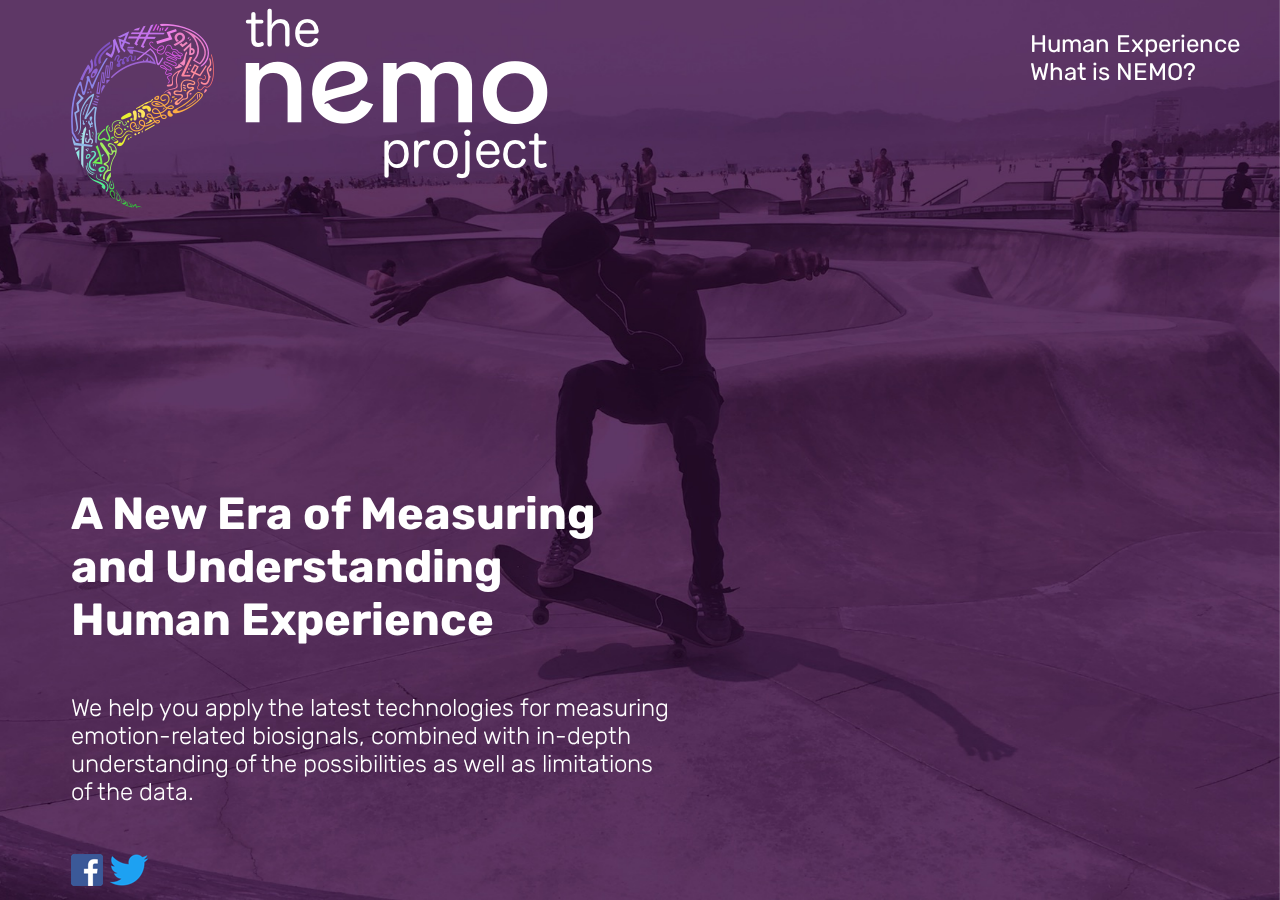
==== index.html @ 14ca85c5 "Update index.html" ====
<meta name="viewport" content="width=device-width, initial-scale=1.0">
<html>
<head>
  <title>Team NEMO</title>
  <link href="https://fonts.googleapis.com/css?family=Rubik:300,400" rel="stylesheet">
  <link rel="stylesheet" type="text/css" href="style.css">
</head>
<body>
  <div id="container">
    <ul id="menu">
      <li><a href="humanexperience.html">Human Experience</a></li>
      <li><a href="whatisnemo.html">What is NEMO?</a></li>
    </ul>
    <img id="logo" alt="Team NEMO" src="img/thenemoproject.png">
    <div class="bottom">
      <h1>A New Era of Measuring and Understanding Human Experience</h1>
      <p>We help you apply the latest technologies for measuring emotion-related biosignals, combined with in-depth understanding of the possibilities as well as limitations of the data.</p>
      <p>
        <a href="https://www.facebook.com/Team-NEMO-863490017074522" target="_blank"><img src="img/Facebook.png"></a>
        <a href="https://twitter.com/NEMO_hki" target="_blank"><img src="img/Twitter.png"></a>
      </p>
    </div>
  </div>
</body>
</html>
---- style.css ----
body:before {
  content: "";
  display: block;
  position: fixed;
  left: 0;
  top: 0;
  width: 100%;
  height: 100%;
  z-index: -10;
  background: url(img/bg_bright.jpg) no-repeat center center;
  -webkit-background-size: cover;
  -moz-background-size: cover;
  -o-background-size: cover;
  background-size: cover;
}

body {
  font-family: 'Rubik', sans-serif;
  font-size: 24px;
  font-weight: 300;
  color: white;
}

img {
  max-width: 100%;
}

a {
  text-decoration: none;
  color: white;
}

.reflogo {
  height: 80px;
}

#logo {
  margin-bottom: 2em;
}

#container {
  height: 100%;
  margin: 0% 5% 0 5%;
  border-collapse: collapse;
  display: table;
  max-width: 600px;
}

#menu {
  position: absolute;
  right: 30px;
  top: 30px;
  margin: 0;
  padding: 0;
  list-style-type: none;
  font-weight: 400;
  width: 220px;
}

.bottom {
  margin: 0 5% 0 0;
  display : table-row;
  vertical-align : bottom;
  height: 1px;
}

h1 {
  font-size: 45px;
}

p {
  margin-top: 2em;
}

@media screen and (min-width: 500px) and (max-height: 700px), screen and (max-width: 500px) and (max-height: 460px) {
  #container {
    min-height: 0;
  }
}

@media screen and (max-width: 500px) {
  h1 {
    font-size: 24px;
  }
  body {
    font-size: 16px;
  }
  .reflogo {
    height: 60px;
  }
}

@media screen and (max-width: 820px) {
  #menu {
    position: relative;
    left: 0;
    top: 0;
    margin-bottom: 1em;
    width: auto;
  }
  #menu li {
    display: inline-block;
    border-bottom: 1px solid;
    margin: 0 0.2em 0 0.2em;
  }
}
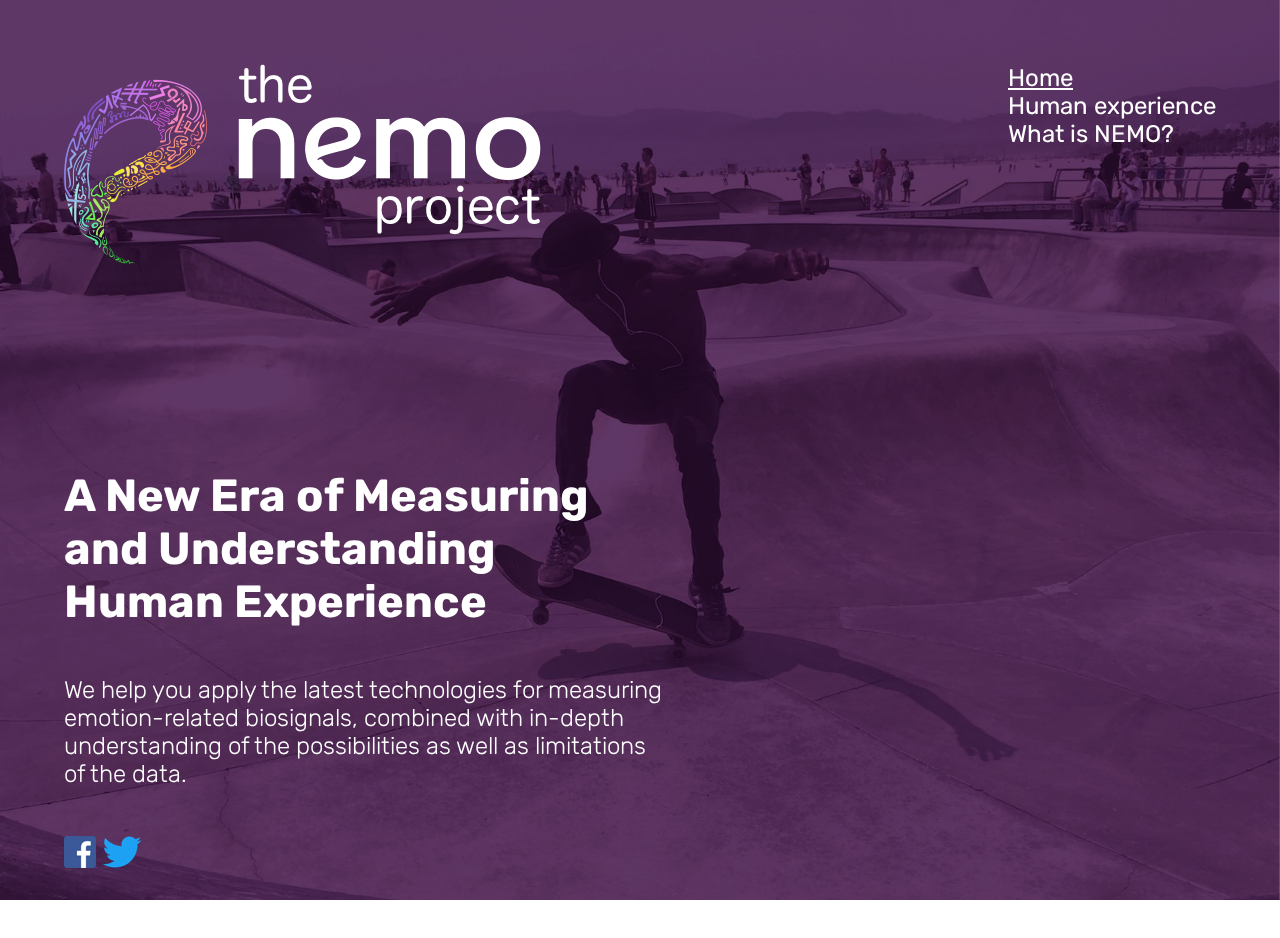
==== commit 1879f3e2: "navicon" ====
--- a/index.html
+++ b/index.html
@@ -4,13 +4,22 @@
   <title>Team NEMO</title>
   <link href="https://fonts.googleapis.com/css?family=Rubik:300,400" rel="stylesheet">
   <link rel="stylesheet" type="text/css" href="style.css">
+  <link rel="stylesheet" type="text/css" href="navicon.css">
+  <script src="script.js"></script>
 </head>
-<body>
-  <div id="container">
+<body onload="init()">
+  <div id="menuContainer">
+    <div id="nav-icon2">
+      <span></span><span></span><span></span><span></span><span></span><span></span>
+    </div>
     <ul id="menu">
-      <li><a href="humanexperience.html">Human Experience</a></li>
+      <li class="selected"><a href="#">Home</a></li>
+      <li><a href="humanexperience.html">Human experience</a></li>
       <li><a href="whatisnemo.html">What is NEMO?</a></li>
     </ul>
+  </div>
+  
+  <div id="container">
     <img id="logo" alt="Team NEMO" src="img/thenemoproject.png">
     <div class="bottom">
       <h1>A New Era of Measuring and Understanding Human Experience</h1>
--- a/style.css
+++ b/style.css
@@ -19,6 +19,7 @@
   font-size: 24px;
   font-weight: 300;
   color: white;
+  margin: 0;
 }
 
 img {
@@ -39,26 +40,38 @@
 }
 
 #container {
-  height: 100%;
-  margin: 0% 5% 0 5%;
+  height: 90%;
+  margin: 5% 5% 5% 5%;
   border-collapse: collapse;
   display: table;
   max-width: 600px;
 }
 
+#menuContainer {
+  position: relative;
+  float: right;
+  font-weight: 400;
+  margin-right: 5%;
+}
+
 #menu {
-  position: absolute;
-  right: 30px;
-  top: 30px;
+  position: relative;
+  width: 100%;
+  list-style-type: none;
   margin: 0;
   padding: 0;
-  list-style-type: none;
-  font-weight: 400;
-  width: 220px;
+}
+
+#nav-icon2 {
+  position: relative;
+  width: 60px;
+  float: right;
+  display: none;
+  z-index: 10;
 }
 
 .bottom {
-  margin: 0 5% 0 0;
+  margin: 0 0 0 0;
   display : table-row;
   vertical-align : bottom;
   height: 1px;
@@ -72,11 +85,44 @@
   margin-top: 2em;
 }
 
+li.selected {
+  text-decoration: underline;
+}
+
 @media screen and (min-width: 500px) and (max-height: 700px), screen and (max-width: 500px) and (max-height: 460px) {
   #container {
     min-height: 0;
   }
 }
+
+
+@media screen and (max-width: 820px) {
+  #menu {
+    display: none;
+    /*top: 0px;*/
+    text-align: center;
+  }
+  #nav-icon2 {
+    display: block;
+  }
+  #menuContainer {
+    width: 90%;
+    padding-left: 5%;
+    padding-right: 5%;
+    margin: 0;
+  }
+  #menuContainer.open #menu {
+    display: block;
+  }
+  #menuContainer.open {
+    padding-top: 5%;
+    padding-bottom: 5%;
+    background-color: rgba(94, 54, 104, 1);
+    background: linear-gradient(rgba(94, 54, 104, 1), rgba(0,0,0,0));
+    height: 85px;
+  }
+}
+
 
 @media screen and (max-width: 500px) {
   h1 {
@@ -88,19 +134,7 @@
   .reflogo {
     height: 60px;
   }
+  #nav-icon2 {
+    zoom: 50%;
+  }
 }
-
-@media screen and (max-width: 820px) {
-  #menu {
-    position: relative;
-    left: 0;
-    top: 0;
-    margin-bottom: 1em;
-    width: auto;
-  }
-  #menu li {
-    display: inline-block;
-    border-bottom: 1px solid;
-    margin: 0 0.2em 0 0.2em;
-  }
-}--- a/navicon.css
+++ b/navicon.css
@@ -0,0 +1,85 @@
+
+/* Icon 2 */
+
+#nav-icon2 span {
+  display: block;
+  position: absolute;
+  height: 9px;
+  width: 50%;
+  background: white;
+  opacity: 1;
+  -webkit-transform: rotate(0deg);
+  -moz-transform: rotate(0deg);
+  -o-transform: rotate(0deg);
+  transform: rotate(0deg);
+  -webkit-transition: .25s ease-in-out;
+  -moz-transition: .25s ease-in-out;
+  -o-transition: .25s ease-in-out;
+  transition: .25s ease-in-out;
+}
+
+#nav-icon2 span:nth-child(even) {
+  left: 50%;
+  border-radius: 0 9px 9px 0;
+}
+
+#nav-icon2 span:nth-child(odd) {
+  left:1px;
+  border-radius: 9px 0 0 9px;
+}
+
+#nav-icon2 span:nth-child(1), #nav-icon2 span:nth-child(2) {
+  top: 0px;
+}
+
+#nav-icon2 span:nth-child(3), #nav-icon2 span:nth-child(4) {
+  top: 18px;
+}
+
+#nav-icon2 span:nth-child(5), #nav-icon2 span:nth-child(6) {
+  top: 36px;
+}
+
+#nav-icon2.open span:nth-child(1),#nav-icon2.open span:nth-child(6) {
+  -webkit-transform: rotate(45deg);
+  -moz-transform: rotate(45deg);
+  -o-transform: rotate(45deg);
+  transform: rotate(45deg);
+}
+
+#nav-icon2.open span:nth-child(2),#nav-icon2.open span:nth-child(5) {
+  -webkit-transform: rotate(-45deg);
+  -moz-transform: rotate(-45deg);
+  -o-transform: rotate(-45deg);
+  transform: rotate(-45deg);
+}
+
+#nav-icon2.open span:nth-child(1) {
+  left: 5px;
+  top: 7px;
+}
+
+#nav-icon2.open span:nth-child(2) {
+  left: calc(50% - 5px);
+  top: 7px;
+}
+
+#nav-icon2.open span:nth-child(3) {
+  left: -50%;
+  opacity: 0;
+}
+
+#nav-icon2.open span:nth-child(4) {
+  left: 100%;
+  opacity: 0;
+}
+
+#nav-icon2.open span:nth-child(5) {
+  left: 5px;
+  top: 29px;
+}
+
+#nav-icon2.open span:nth-child(6) {
+  left: calc(50% - 5px);
+  top: 29px;
+}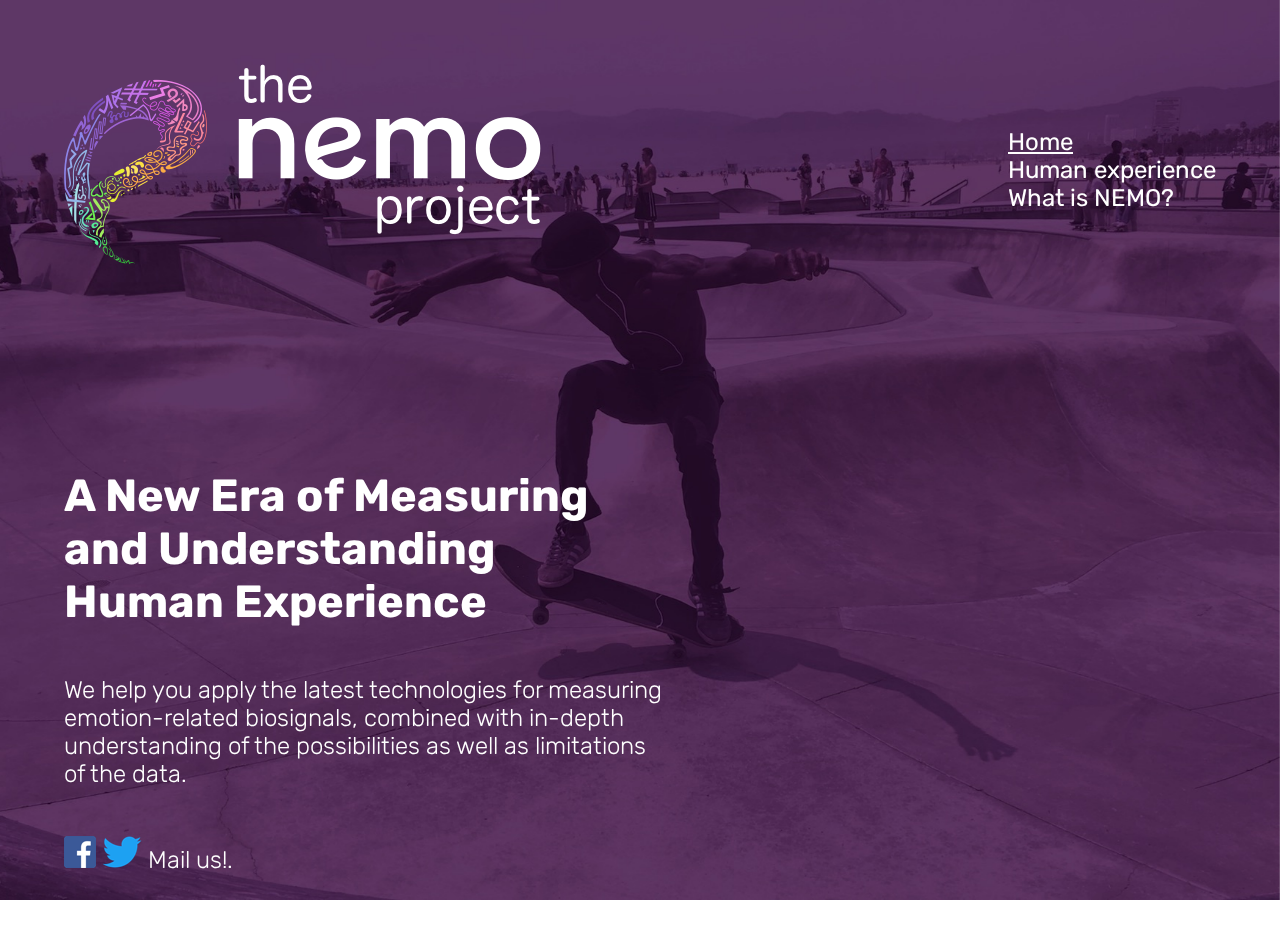
==== commit fdbc1512: "Update index.html" ====
--- a/index.html
+++ b/index.html
@@ -27,6 +27,7 @@
       <p>
         <a href="https://www.facebook.com/Team-NEMO-863490017074522" target="_blank"><img src="img/Facebook.png"></a>
         <a href="https://twitter.com/NEMO_hki" target="_blank"><img src="img/Twitter.png"></a>
+        <a href="mailto:info@nemoproject.co">Mail us!</a>.
       </p>
     </div>
   </div>
--- a/style.css
+++ b/style.css
@@ -20,10 +20,6 @@
   font-weight: 300;
   color: white;
   margin: 0;
-}
-
-img {
-  max-width: 100%;
 }
 
 a {
@@ -52,6 +48,9 @@
   float: right;
   font-weight: 400;
   margin-right: 5%;
+  height: 0px;
+  transition: height 0.5s ease-out;
+  padding-top: 5%;
 }
 
 #menu {
@@ -97,10 +96,15 @@
 
 
 @media screen and (max-width: 820px) {
+  img {
+    max-width: 75%;
+  }
   #menu {
-    display: none;
-    /*top: 0px;*/
+    display: block;
+    top: -150px;
+    opacity: 0;
     text-align: center;
+    transition: all 0.5s ease-out;
   }
   #nav-icon2 {
     display: block;
@@ -113,6 +117,8 @@
   }
   #menuContainer.open #menu {
     display: block;
+    top: 0;
+    opacity: 1;
   }
   #menuContainer.open {
     padding-top: 5%;
@@ -134,7 +140,4 @@
   .reflogo {
     height: 60px;
   }
-  #nav-icon2 {
-    zoom: 50%;
-  }
 }
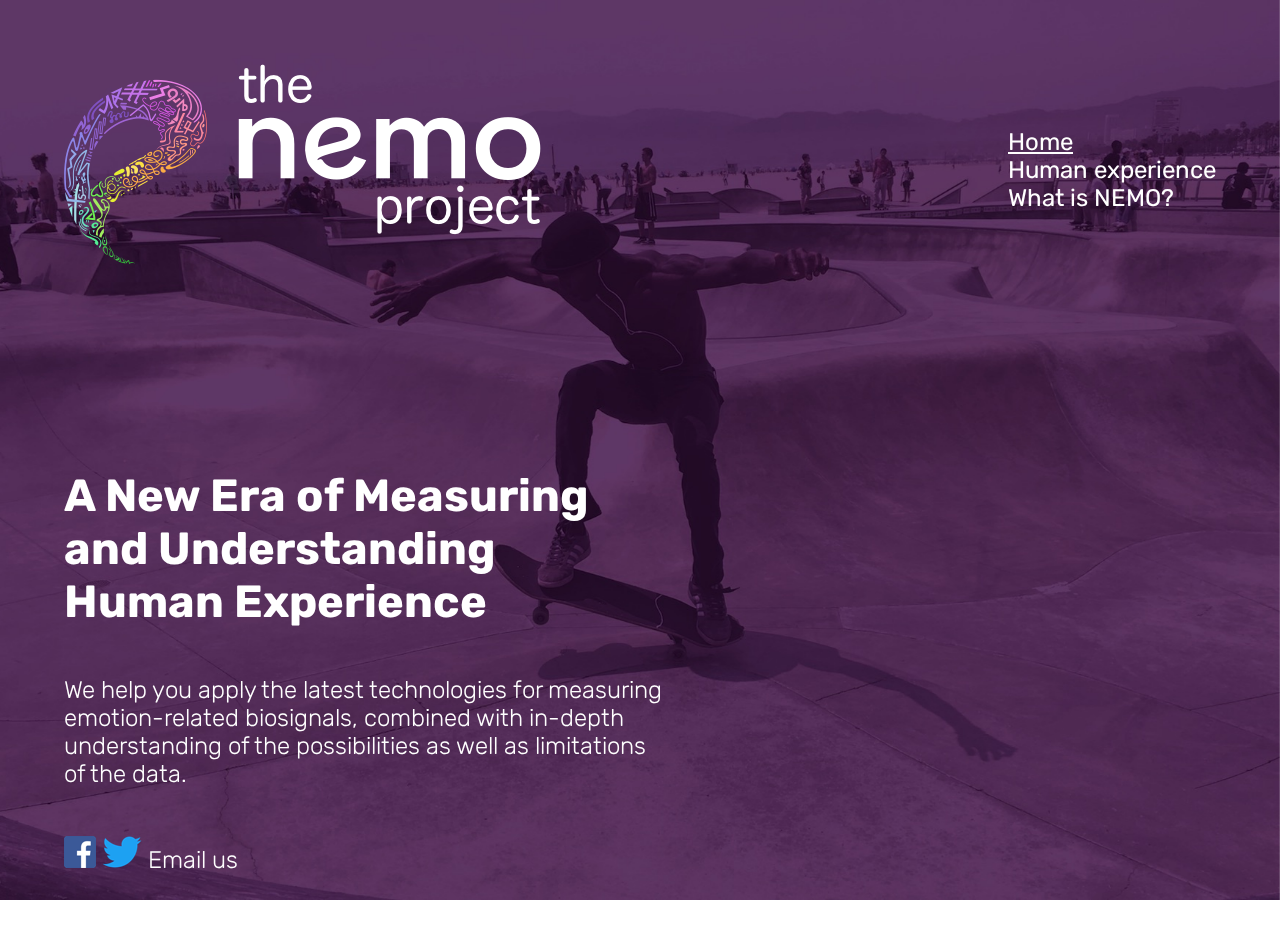
==== commit 28258af6: "Update index.html" ====
--- a/index.html
+++ b/index.html
@@ -27,7 +27,7 @@
       <p>
         <a href="https://www.facebook.com/Team-NEMO-863490017074522" target="_blank"><img src="img/Facebook.png"></a>
         <a href="https://twitter.com/NEMO_hki" target="_blank"><img src="img/Twitter.png"></a>
-        <a href="mailto:info@nemoproject.co">Mail us!</a>.
+        <a href="mailto:info@nemoproject.co">Email us</a>
       </p>
     </div>
   </div>
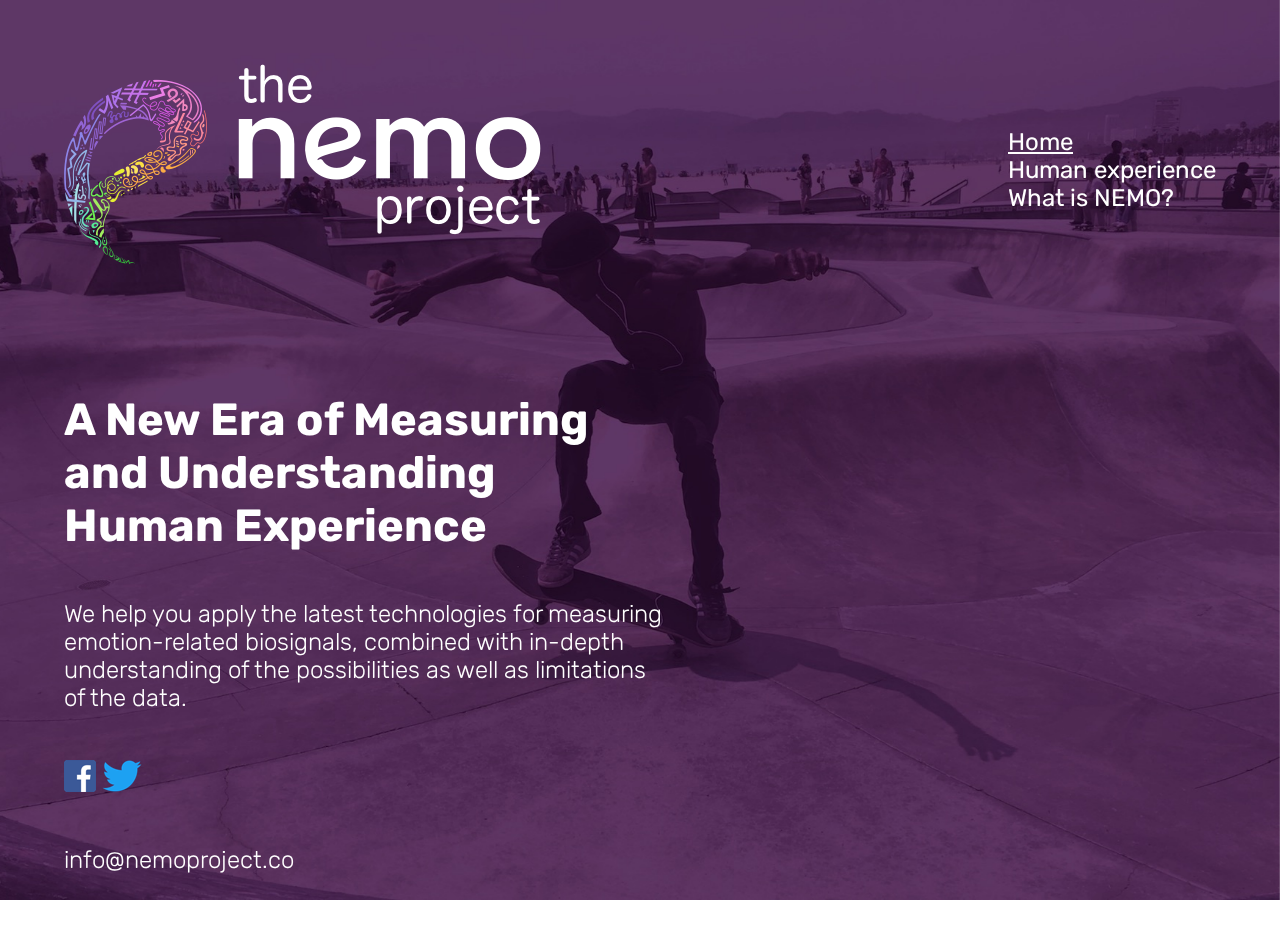
==== commit a5568dc3: "Update index.html" ====
--- a/index.html
+++ b/index.html
@@ -27,8 +27,7 @@
       <p>
         <a href="https://www.facebook.com/Team-NEMO-863490017074522" target="_blank"><img src="img/Facebook.png"></a>
         <a href="https://twitter.com/NEMO_hki" target="_blank"><img src="img/Twitter.png"></a>
-        <a href="mailto:info@nemoproject.co">Email us</a>
-      </p>
+        <p> info@nemoproject.co </p>
     </div>
   </div>
 </body>
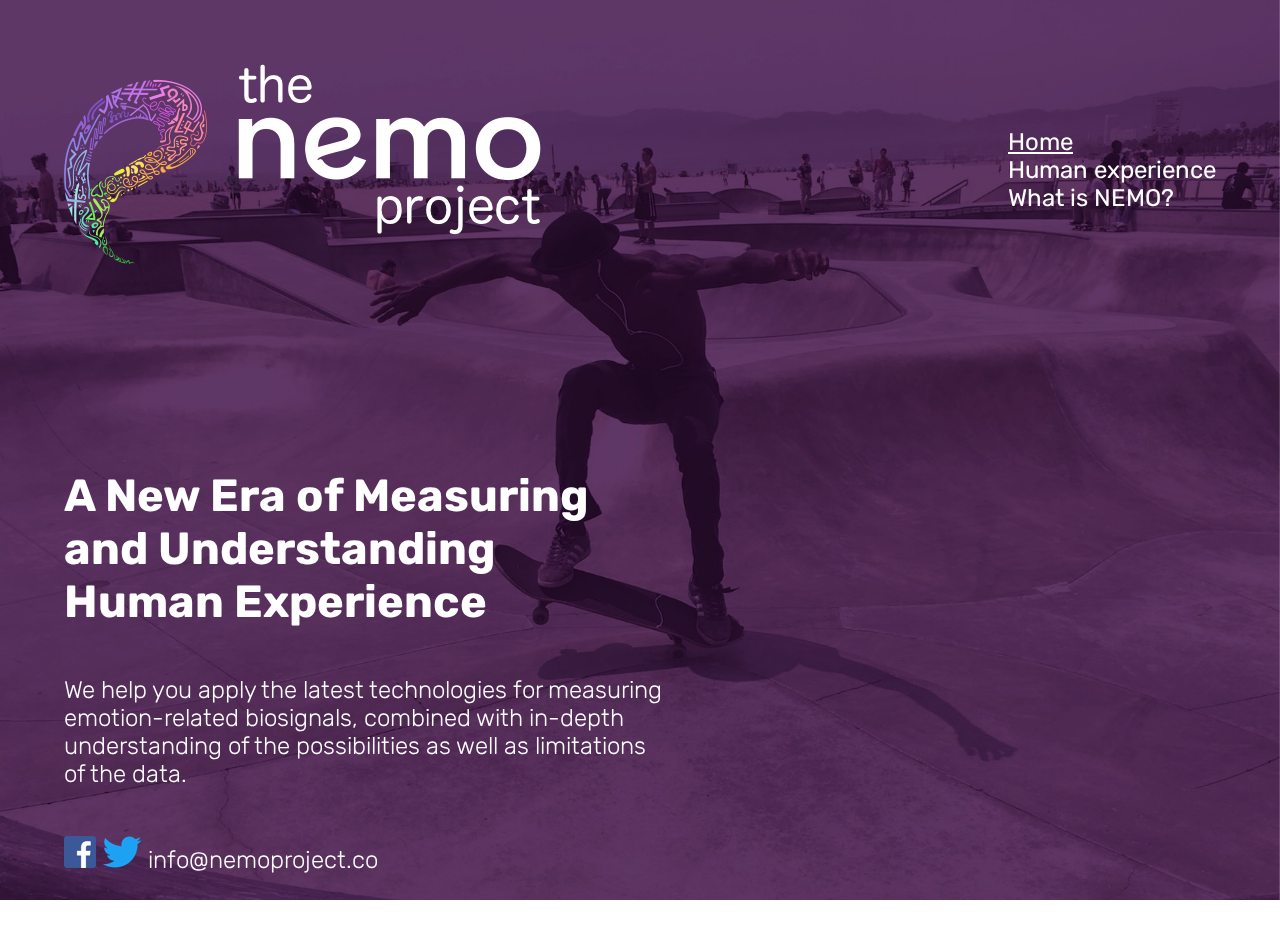
==== commit 7343ad8d: "Update index.html" ====
--- a/index.html
+++ b/index.html
@@ -26,8 +26,8 @@
       <p>We help you apply the latest technologies for measuring emotion-related biosignals, combined with in-depth understanding of the possibilities as well as limitations of the data.</p>
       <p>
         <a href="https://www.facebook.com/Team-NEMO-863490017074522" target="_blank"><img src="img/Facebook.png"></a>
-        <a href="https://twitter.com/NEMO_hki" target="_blank"><img src="img/Twitter.png"></a>
-        <p> info@nemoproject.co </p>
+        <a href="https://twitter.com/NEMO_hki" target="_blank"><img src="img/Twitter.png"></a> info@nemoproject.co 
+      </p>
     </div>
   </div>
 </body>
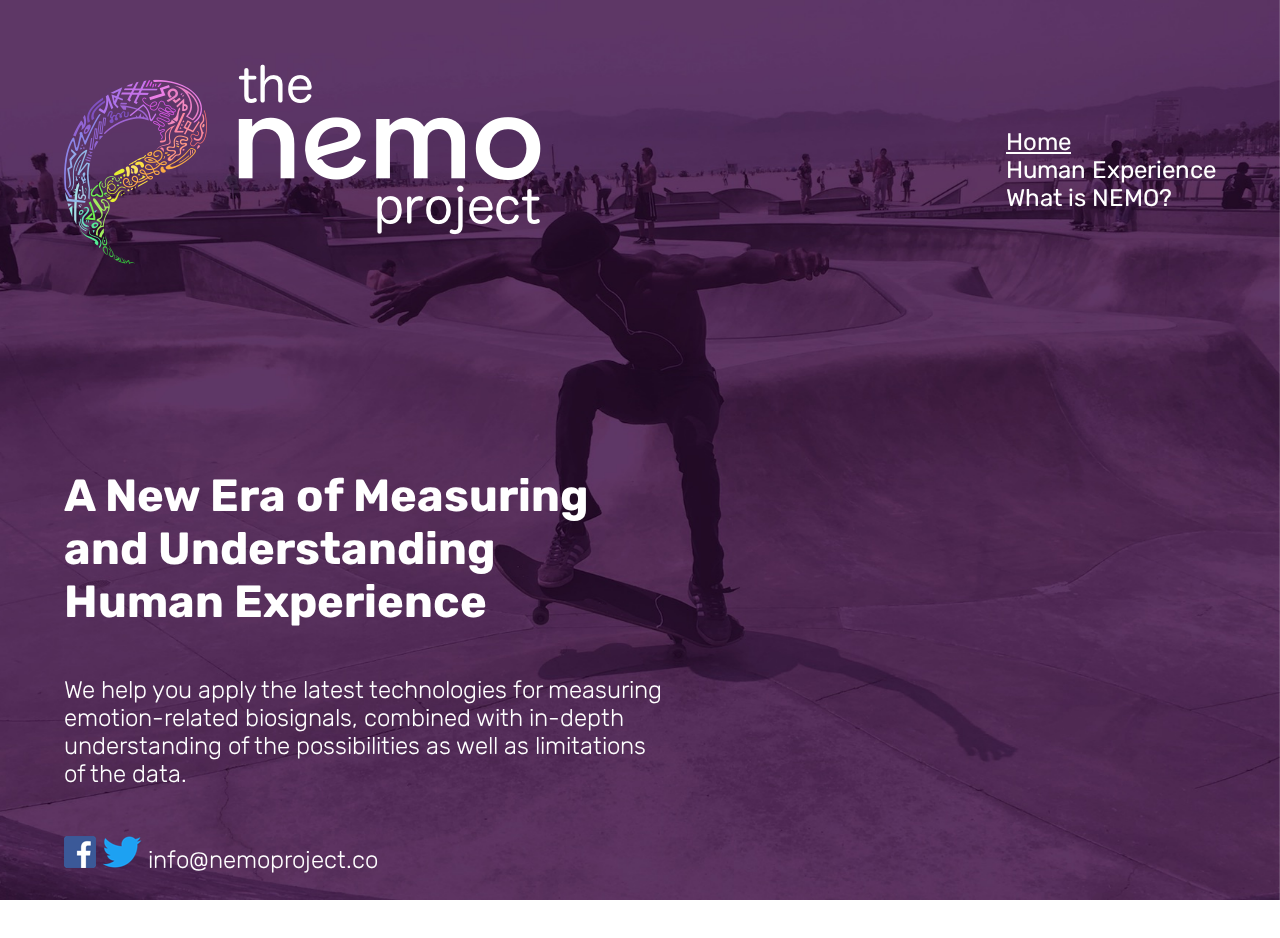
==== commit 2e24c879: "Update index.html" ====
--- a/index.html
+++ b/index.html
@@ -14,7 +14,7 @@
     </div>
     <ul id="menu">
       <li class="selected"><a href="#">Home</a></li>
-      <li><a href="humanexperience.html">Human experience</a></li>
+      <li><a href="humanexperience.html">Human Experience</a></li>
       <li><a href="whatisnemo.html">What is NEMO?</a></li>
     </ul>
   </div>
